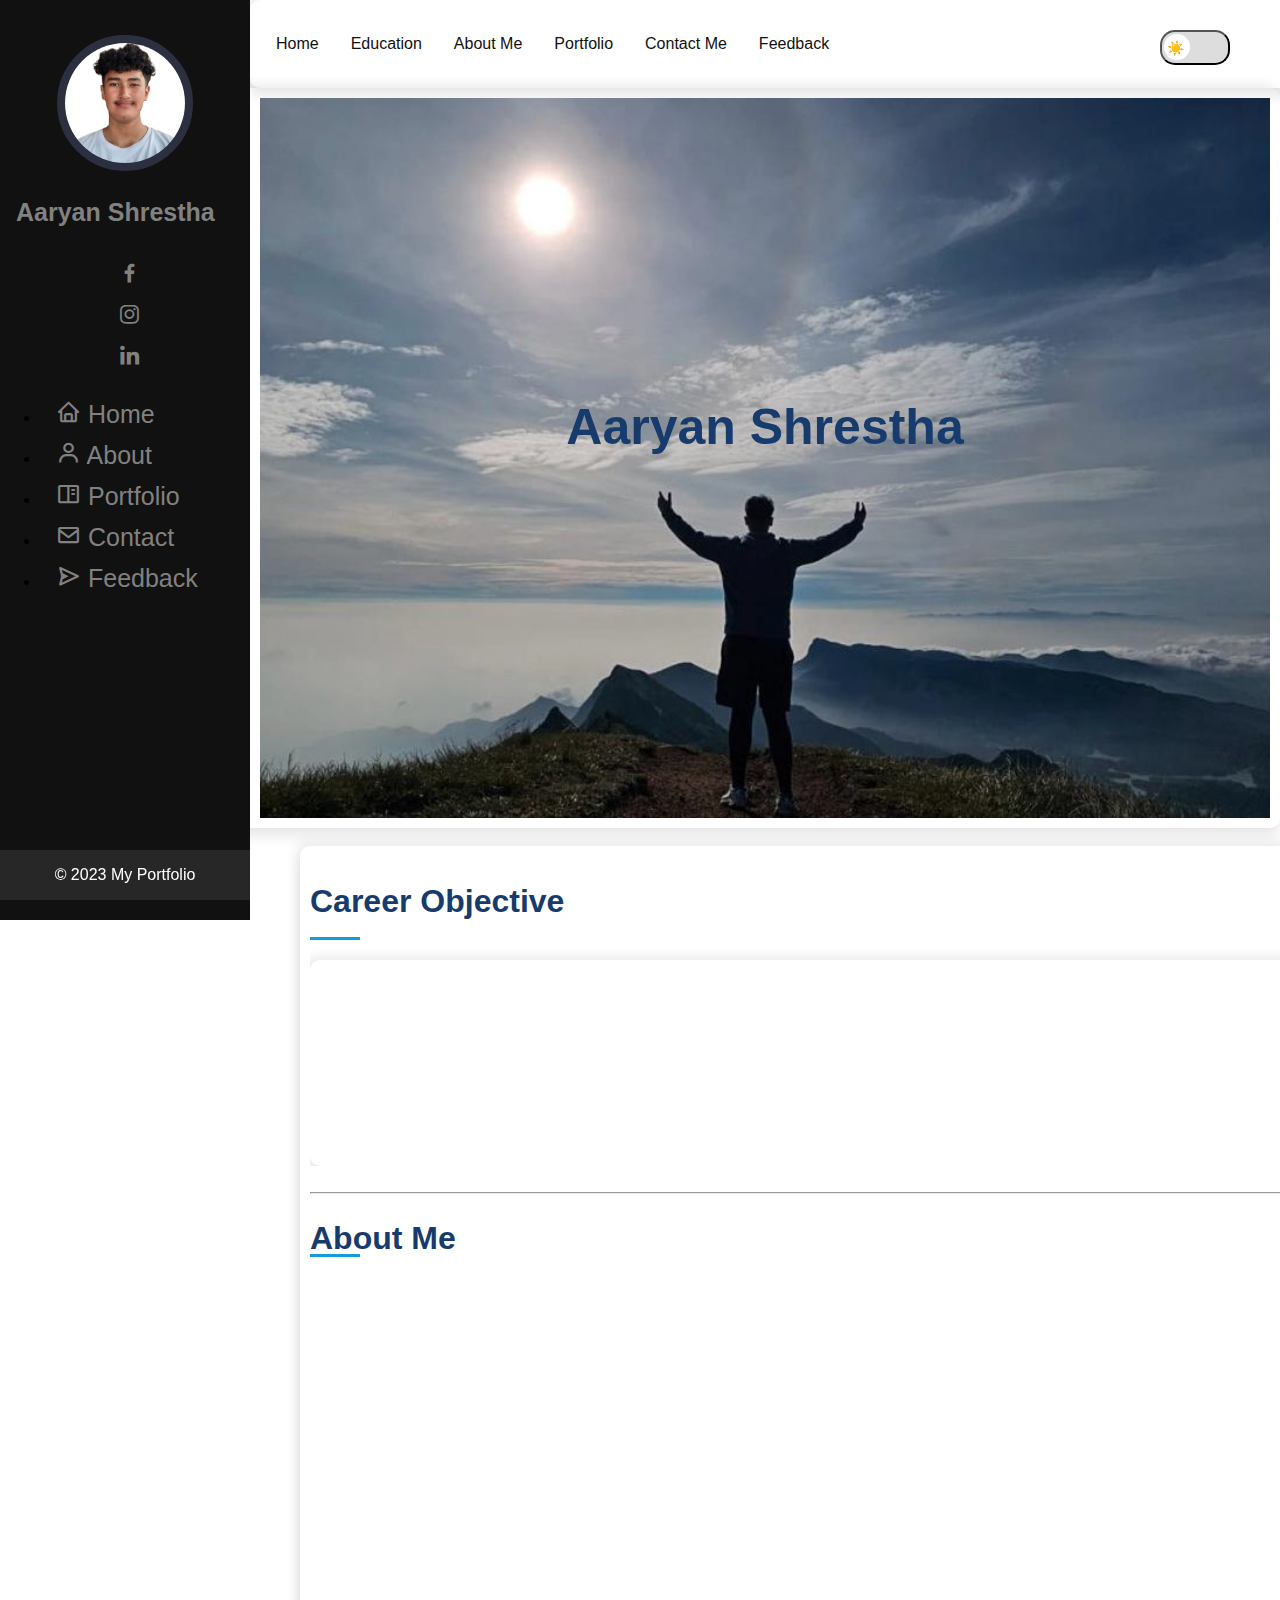
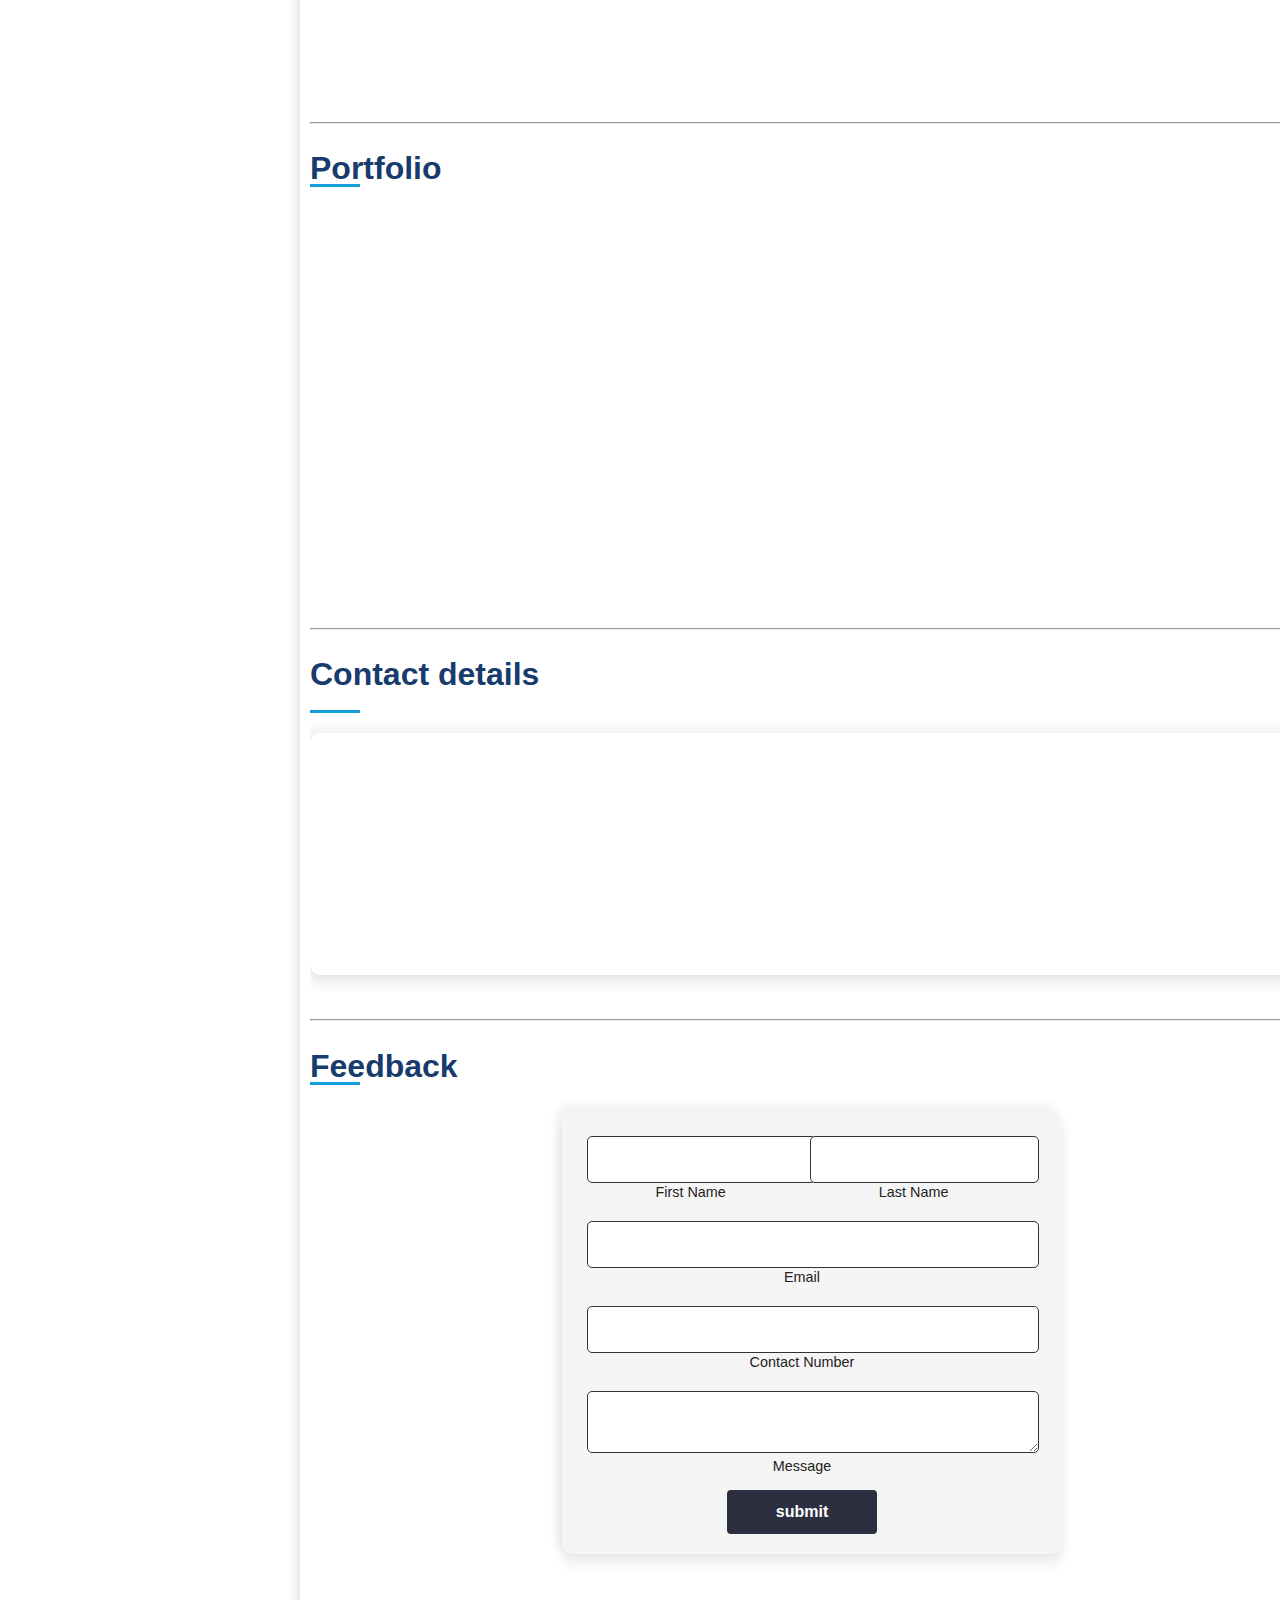
==== index.html @ 8637aa21 "Add files via upload" ====
<!DOCTYPE html>
<html lang="en">
<meta charset="UTF-8">
<meta name="viewport" content="width=device-width, initial-scale=1.0">
<link rel="stylesheet" href="style.css">
<link href='https://unpkg.com/boxicons@2.1.4/css/boxicons.min.css' rel='stylesheet'>
<script src="main.js"></script>
<title>Aaryan Shrestha</title>
</head>
<body>
  <div class="sidebar">
    <div class="left">

      <header id="header">
          <div class="profile">
            <img src="./Assets/Image/aaryan.jpg" alt="" class="img-fluid rounded-circle">
            <h1 class="text-light"><a href="index.html" style="text-decoration: none;">Aaryan Shrestha</a></h1>
            <div class="social-links" align="center">
              <a href="https://www.facebook.com/shresthaaaryan123" class="facebook"><i class="bx bxl-facebook"></i></a>
              <a href="https://www.instagram.com/shrestha_aaryan8/" class="instagram"><i class="bx bxl-instagram"></i></a>
              <a href="https://www.linkedin.com/in/aaryanshrestha/" class="linkedin"><i class="bx bxl-linkedin"></i></a>
            </div>
          </div>

          <nav id="navbar" class="nav-menu navbar">
            <ul>
              <li><a href="#hero" class="nav-link scrollto active"><i class="bx bx-home"></i> <span>Home</span></a></li>
              <li><a href="#about" class="nav-link scrollto"><i class="bx bx-user"></i> <span>About</span></a></li>
              <li><a href="#portfolio" class="nav-link scrollto"><i class="bx bx-book-content"></i> <span>Portfolio</span></a></li>
              <li><a href="#contact" class="nav-link scrollto"><i class="bx bx-envelope"></i> <span>Contact</span></a></li>
              <li><a href="#Feedback" class="nav-link scrollto"><i class="bx bx-send"></i> <span>Feedback</span></a></li>
            </ul>
          </nav>
      </header>
      
    </div>
    <footer>
      <p>&copy; 2023 My Portfolio</p>
    </footer>
  </div>

  <main id="main">

    <header>
      <nav class="topnav">
        <a class="active" href="#hero">Home</a>
        <a href="Education.html" class="no-smooth-scroll">Education</a>
        <a href="#about">About Me</a>
        <a href="#portfolio">Portfolio</a>
        <a href="#contact">Contact Me</a>
        <a href="#Feedback">Feedback</a>
        <button id="dark-mode-toggle" class="toggle-switch"></button>
      </nav>
    </header>

    <section id="carosal" class="table1">
      <div class="main-content" id="hero">
          <h1>Aaryan Shrestha</h1>
          <p style="font-weight:600;">I'm a Computer Science and Engineering Undergraduate student</p>
      </div>
    </section><br>

    <div class="right table heading">
      <section class="section-title">
        <h2>Career Objective</h2>
        <div class="table1">
          <p>Aspiring computer science and engineering enthusiast with a strong academic foundation in STEM subjects and currently
            pursuing a bachelor’s degree in computer science and engineering from Vellore Institute of Technology. Adept at programming
            languages like React, JavaScript, HTML, CSS, C++, and C, with a passion for developing innovative solutions. I am looking to excel in both
            Full Stack Development and Machine Learning/AI. 
          </p>
          <p>
            My main objective, now, is to gain expertise in Full Stack Development while
            my ultimate goal is to combine this skill set with AI creating cutting-edge data-driven solutions that boost business success and
            improve user experiences. I am dedicated to learning and applying my knowledge in real-world scenarios ready to contribute to
            teams and the progress of technology.
          </p>
        </div>
      </section><br>

      <section id="about" class="about heading"><hr>
        <h2 >About Me</h2>
        <div class="content item">
            <ul>
              <div class="table1">
                <li><strong>Full Name:</strong> <span>Aaryan Shrestha</span></li><hr>
                <li><strong>Phone:</strong> <span>+91 93194 00529</span></li><hr>
                <li><strong>City:</strong> <span>Kathmandu, Nepal</span></li><hr>
                <li><strong>LinkedIn:</strong><a href="https://www.linkedin.com/in/aaryanshrestha/"><span>Connect on LinkedIn</span></a></li><hr>
                <li><strong>Email:</strong> <span>shresthaaaryan123@gmail.com</span></li><hr>
                <button style="float:center" class="button-31" role="button" type="submit" download><a href="Resume.pdf" download="Resume">Download Resume</a></button>
              </div>
            </ul>
        </div>
      </section><br>

      <section id="portfolio" class="heading"><hr>
        <h2>Portfolio</h2>

        <div class="project table1 item">
          <div class="card">
            <div class="card-image-container">
              <img src="">
            </div>
            <p class="card-title">Card Title</p>
          </div>
          <div class="card">
            <div class="card-image-container">
              <img src="">
            </div>
            <p class="card-title">Card Title</p>
          </div>
          <div class="card">
            <div class="card-image-container">
              <img src="">
            </div>
            <p class="card-title">Card Title</p>
          </div> 
          <div class="card">
            <div class="card-image-container">
              <img src="">
            </div>
            <p class="card-title">Card Title</p>
          </div>
        </div>
        
        <br><br>
      </section>

      <section id="contact" class="heading" ><hr>
        <div class="section-title">
          <h2>Contact details</h2>
        </div>

        <div class="table1">

          <div class="info item">
            <ul>
              <div class="email">
                <li><h5>Email: <span style="font-size: 18px;">shresthaaaryan123@gmail.com</span></h5></li>
              </div>
            <hr>
              <div class="email">
                <li><h5>Alternative Email: <span style="font-size: 18px;">aaryanshrestha842@gmail.com</span></h5></li>
              </div>
            <hr>
              <div class="phone">
                <li><h5>Phone: <span style="font-size: 18px;"> +91 93194 00529</span></h5></li>
              </div>
            <hr>
            </ul>                         
          </div>

        </div><br>
      </section><br>
      
      <div class="heading" id="Feedback"> <hr>
        <h2>Feedback</h2>
        <div align="center" class="form-containe">
          <form class="form table">
            <div class="flex">
                <label>
                    <input class="input" type="text" placeholder="" required="">
                    <span>First Name</span>
                </label>
        
                <label>
                  <input class="input" type="text" placeholder="" required="">
                  <span>Last Name</span>
              </label>
            </div>  
                    
            <label>
                <input class="input" type="email" placeholder="" required="">
                <span>Email</span>
            </label> 
                
            <label>
                <input class="input" placeholder="" type="tel" required="">
                <span>Contact Number</span>
            </label>
            <label>
                <textarea class="input" placeholder="" type="text" required=""></textarea>
                <span>Message</span>
            </label>
            <div>
              <button href="#link" class="button-31"><span class="text">submit</span></button>
            </div>
        </form><br><br><br>
        </div>
      </div>
    </div>
  </main>

</body>
</html>
---- style.css ----
body, html {
  height: 100%;
  margin: 0;
  font-family: Arial, sans-serif;
}

h1{
  color: #173b6c;
}

.topnav {
  margin-left: 250px;
  overflow: hidden;
  vertical-align: middle;
  justify-content: center;
  padding: 10px;
  width: 82%;
  background-color: var(--white);
  border-radius: 10px;
  box-shadow: 0px 10px 12px rgba(0, 0, 0, 0.08),-4px -4px 12px rgba(0, 0, 0, 0.08);
  overflow: hidden;
  transition: all 0.3s;
  cursor: pointer;
}
.topnav a {
  float: left;
  display: block;
  color: #111;
  text-align: center;
  padding: 25px 16px;
  text-decoration: none;
}
.topnav a:hover {
  background-color: #ddd;
  color: black;
}
.topnav a.active {
  background-color: #222;
  color: white;
}

.sidebar {
  height: 100%;
  width: 250px;
  position: fixed;
  z-index: 1;
  top: 0;
  left: 0;
  background-color: #111;
  overflow-x: hidden;
  padding-top: 20px;
}
.sidebar a {
  padding: 6px 8px 6px 16px;
  text-decoration: none;
  font-size: 25px;
  color: #818181;
  display: block;
}
.sidebar a:hover {
  color: #f1f1f1;
}
#navbar a:hover {
  color: #04AA6D;
}
#header .profile img {
  margin: 15px auto;
  display: block;
  width: 120px;
  border: 8px solid #2c2f3f;
}
.rounded-circle {
  border-radius: 50%!important;
}

.main-content {
  margin-left: 250px;
  padding: 0 10px;
  background: url('./Assets/Image/background.jpg') no-repeat center; 
  background-size: cover;
  height: 80vh;
  color: black;
  display: flex;
  flex-direction: column;
  justify-content: center;
}
.main-content h1 {
  margin: 0;
  font-size: 50px;
  text-align: center;
}
.main-content p {
  font-size: 20px;
  text-align: center; 
  margin: 20px 0;
  opacity: 0;
  animation: fadeInUp 1s forwards;
  animation-delay: 0.5s;
}

.table{
  justify-content: center;
  padding: 10px;
  width: 80%;
  margin: 0;
  background-color: var(--white);
  border-radius: 10px;
  box-shadow: 0px 10px 12px rgba(0, 0, 0, 0.08),-4px -4px 12px rgba(0, 0, 0, 0.08);
  overflow: hidden;
  transition: all 0.3s;
  cursor: pointer;
  box-sizing: border-box;
  box-sizing: border-box;
  flex-wrap: wrap;
}
.table:hover {
  transform: translateY(-10px);
  box-shadow: 0px 20px 20px rgba(0, 0, 0, 0.1),-4px -4px 12px rgba(0, 0, 0, 0.08);
}
.table1{
  text-align: center;
  width: 100%;
  margin: 0;
  background-color: var(--white);
  border-radius: 10px;
  box-shadow: 0px 10px 12px rgba(0, 0, 0, 0.08),-4px -4px 12px rgba(0, 0, 0, 0.08);
  overflow: hidden;
  transition: all 0.3s;
  cursor: pointer;
  box-sizing: border-box;
  box-sizing: border-box;
  padding: 10px;
  flex-wrap: wrap;
}
.table1:hover{
  transform: translateY(-10px);
  box-shadow: 0px 20px 20px rgba(0, 0, 0, 0.1),-4px -4px 12px rgba(0, 0, 0, 0.08);
}

section {
  transition: all 0.5s;
  overflow: hidden;
}
.section-bg {
  background: #f5f8fd;
}
.section-title h2 {
  font-size: 32px;
  font-weight: bold;
  margin-bottom: 20px;
  padding-bottom: 20px;
  position: relative;
  color: #173b6c;
}
.section-title h2::after {
  content: "";
  position: absolute;
  display: block;
  width: 50px;
  height: 3px;
  background: #149ddd;
  bottom: 0;
  left: 0;
}
.section-title p {
  margin: 20px 0;
  opacity: 0;
  animation: fadeInUp 1s forwards;
  animation-delay: 0.5s;
}

.home{
  margin: 20px 0;
  opacity: 0;
  animation: fadeInUp 1s forwards;
  animation-delay: 0.5s;
}
.heading h2{
  font-size: 32px;
  font-weight: bold;
  position: relative;
  color: #173b6c;
}
.heading h2::after {
  content: "";
  position: absolute;
  display: block;
  width: 50px;
  height: 3px;
  background: #149ddd;
  bottom: 0;
  left: 0;
}
.item {
  margin: 20px 0;
  opacity: 0;
  animation: fadeInUp 1s forwards;
  animation-delay: 0.5s;
}
@keyframes fadeInUp {
  from {
      opacity: 0;
      transform: translateY(60px);
  }
  to {
      opacity: 1;
      transform: translateY(0);
  }
}

.right{
  justify-content: center;
  margin-left: 300px;
  background-size: cover;
  color: black;
  display: flex;
  flex-direction: column;
  justify-content: center;
}

footer {
  background: #333333a4;
  color: #fff;
  text-align: center;
  position: fixed;
  bottom: 0;
  width: 250px;
  overflow: hidden;
}

.button-31 {
  background-color: #2c2f3f;
  border-radius: 4px;
  border-style: none;
  box-sizing: border-box;
  color: #fff;
  cursor: pointer;
  display: inline-block;
  font-family: "Farfetch Basis","Helvetica Neue",Arial,sans-serif;
  font-size: 16px;
  font-weight: 700;
  line-height: 1.5;
  margin: 0;
  max-width: auto;
  min-height: 44px;
  min-width: 10px;
  outline: none;
  overflow: hidden;
  padding: 8px 8px 8px 8px;
  position: relative;
  text-align: center;
  text-transform: none;
  user-select: none;
  touch-action: manipulation;
  width: 150px;
}
.button-31:hover,
.button-31:focus {
  opacity: .75;
}
.about .content{
  text-decoration: none;
  padding: 0;
}
.about .content ul {
  padding: 0;
}
.about .content h3 {
  font-weight: 700;
  font-size: 26px;
  color: #173b6c;
}
.about .content ul li {
  margin-bottom: 20px;  
  margin: 20px 0;
}
.about .content ul strong {
  margin-right: 10px;
}
.about .content ul a {
  text-decoration: none;
}
.button-31 a{
  text-decoration: none;
  color: whitesmoke;
}


.project{
  display: flex;
}
.card {
  display: flex;
  flex-direction: row;
  width: 230px;
  margin: auto;
  height: 500px;
  max-height: 330px;
  background-color: var(--white);
  border-radius: 10px;
  box-shadow: 0px 10px 12px rgba(0, 0, 0, 0.08),-4px -4px 12px rgba(0, 0, 0, 0.08);
  overflow: hidden;
  transition: all 0.3s;
  cursor: pointer;
  box-sizing: border-box;
  padding: 10px;
  flex-wrap: wrap;
}
.card:hover {
  transform: translateY(-10px);
  box-shadow: 0px 20px 20px rgba(0, 0, 0, 0.1),-4px -4px 12px rgba(0, 0, 0, 0.08);
}
.card-image-container {
  width: 100%;
  height: 80%;
  border-radius: 10px;
  margin-bottom: 12px;
  overflow: hidden;
  background-color: rgb(165, 165, 165);
  display: flex;
  align-items: center;
  justify-content: center;
}
.card-title {
  margin: 0;
  font-size: 17px;
  font-family: "Lucida Sans", "Lucida Sans Regular", "Lucida Grande","Lucida Sans Unicode", Verdana, sans-serif;
  font-weight: 600;
  color: #1797b8;
  cursor: default;
  -webkit-box-orient: vertical;
  overflow: hidden;
  -webkit-line-clamp: 1;
  line-clamp: 1;
}

.form {
  display: flex;
  flex-direction:column;
  gap: 10px;
  max-width: 500px;
  height: auto;
  background-color: #e2dede4e;
  padding: 20px 40px 20px 20px;
  border-radius: 10px;
  position:relative;
}
.message {
  color: #355891;
  font-size: 14px;
}
.flex {
  display: flex;
  width: 100%;
  gap: 6px;
}
.form label {
  position: relative;
  padding: 5px;
}
.form label .input {
  width: 100%;
  padding: 10px 10px 20px 10px;
  outline: 0;
  border: 1px solid #333;
  border-radius: 5px;
}
.form label .input + span {
  position:sticky;
  left: 10px;
  top: 15px;
  color: #222;
  font-size: 0.9em;
  cursor: text;
  transition: 0.3s ease;
}
.form label .input:placeholder-shown + span {
  top: 15px;
  font-size: 0.9em;
}
.form label .input:focus + span,.form label .input:valid + span {
  top: 30px;
  font-size: 0.7em;
  font-weight: 600;
}
.form label .input:valid + span {
  color: green;
}
.input01 {
  width: 100%;
  padding: 10px 10px 10px 10px;
  outline: 0;
  border: 1px solid #222;
  border-radius: 5px;
}
.form label .input01 + span {
  position: absolute;
  left: 10px;
  top: 50px;
  color: #222;
  font-size: 0.9em;
  cursor: text;
  transition: 0.3s ease;
}
.form label .input01:placeholder-shown + span {
  top: 40px;
  font-size: 0.9em;
}
.form label .input01:focus + span,.form label .input01:valid + span {
  top: 50px;
  font-size: 0.7em;
  font-weight: 600;
}
.form label .input01:valid + span {
  color: green;
}


.dark-mode {
  background-color: #222;
  color: #fff;
}
.dark-mode,
.dark-mode p,
.dark-mode span,
.dark-mode strong,
.dark-mode h5,
.dark-mode .sidebar a {
  color: #fff;
}
.dark-mode .topnav {
  background-color: #111;
}
.dark-mode .topnav a{
  color: #fff   ;
}
.dark-mode h2{
  color: #17516c;
}
.dark-mode .card-title {
  color: #1797b8; 
}
.dark-mode .sidebar{
  background-color: #111;
}
.dark-mode .card {
  background-color: #333;
}
.dark-mode .form{
  background-color: #333;
}
.dark-mode .form label span{
  color: #fff;
}
.dark-mode .form label .input {
  background-color: #222;
}


.toggle-switch {
  position: absolute;
  top: 30px;
  right: 50px;
  appearance: none;
  width: 70px;
  height: 35px;
  background-color: #ddd;
  border-radius: 15px;
  cursor: pointer;
  transition: background-color 0.3s ease;
}
.toggle-switch::before {
  content: '';
  position: absolute;
  top: 2px;
  left: 2px;
  width: 26px;
  height: 26px;
  background-color: #fff;
  border-radius: 50%;
  transition: transform 0.3s ease;
}
.toggle-switch.active::before {
  transform: translateX(35px);
}
.toggle-switch.active {
  background-color: #4CAF50; 
}
.toggle-switch:focus {
  outline: none;
}
.toggle-switch::after {
  content: '☀️';
  position: absolute;
  top: 50%;
  left: 5px;
  font-size: 14px;
  transform: translateY(-50%);
  color: #333;
  opacity: 1;
  transition: opacity 0.3s ease;
}

.toggle-switch.active::after {
  content: '🌙';
  left: auto;
  right: 5px;
  opacity: 1;
  color: #fff;
}
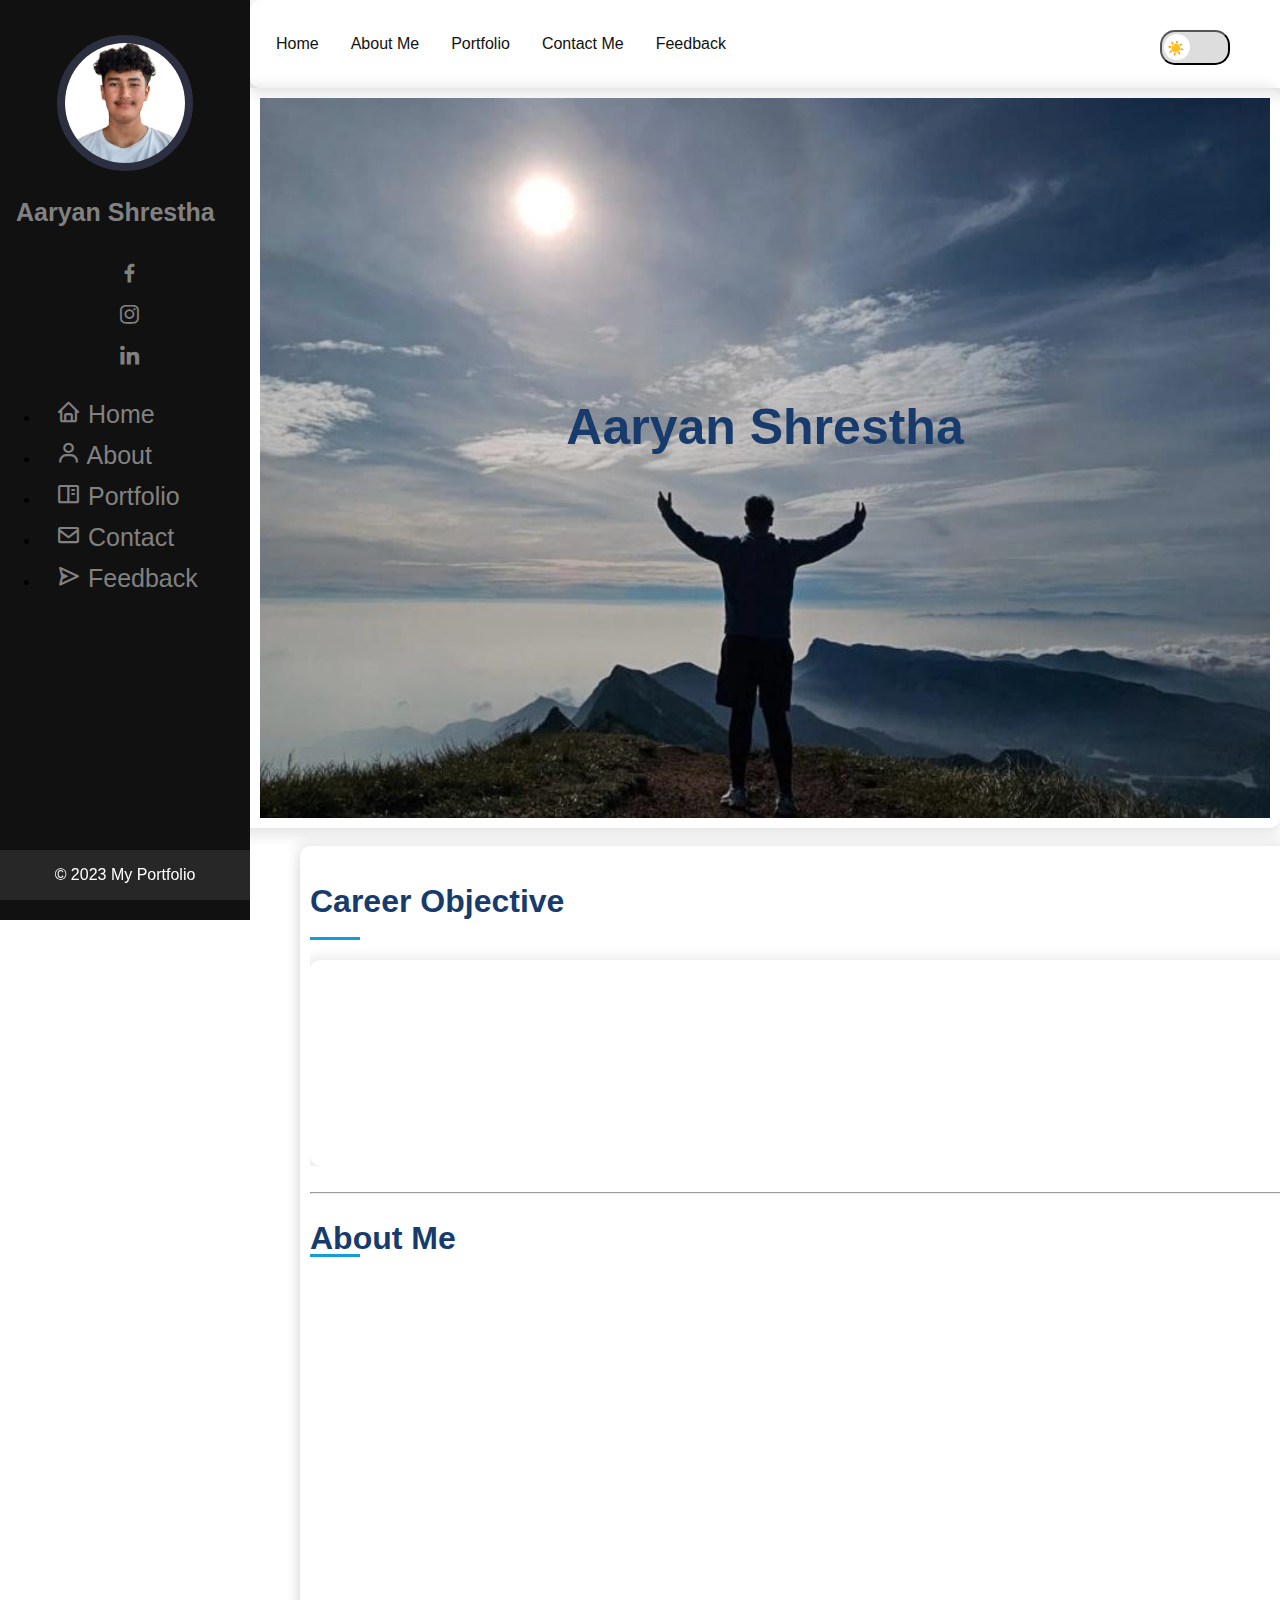
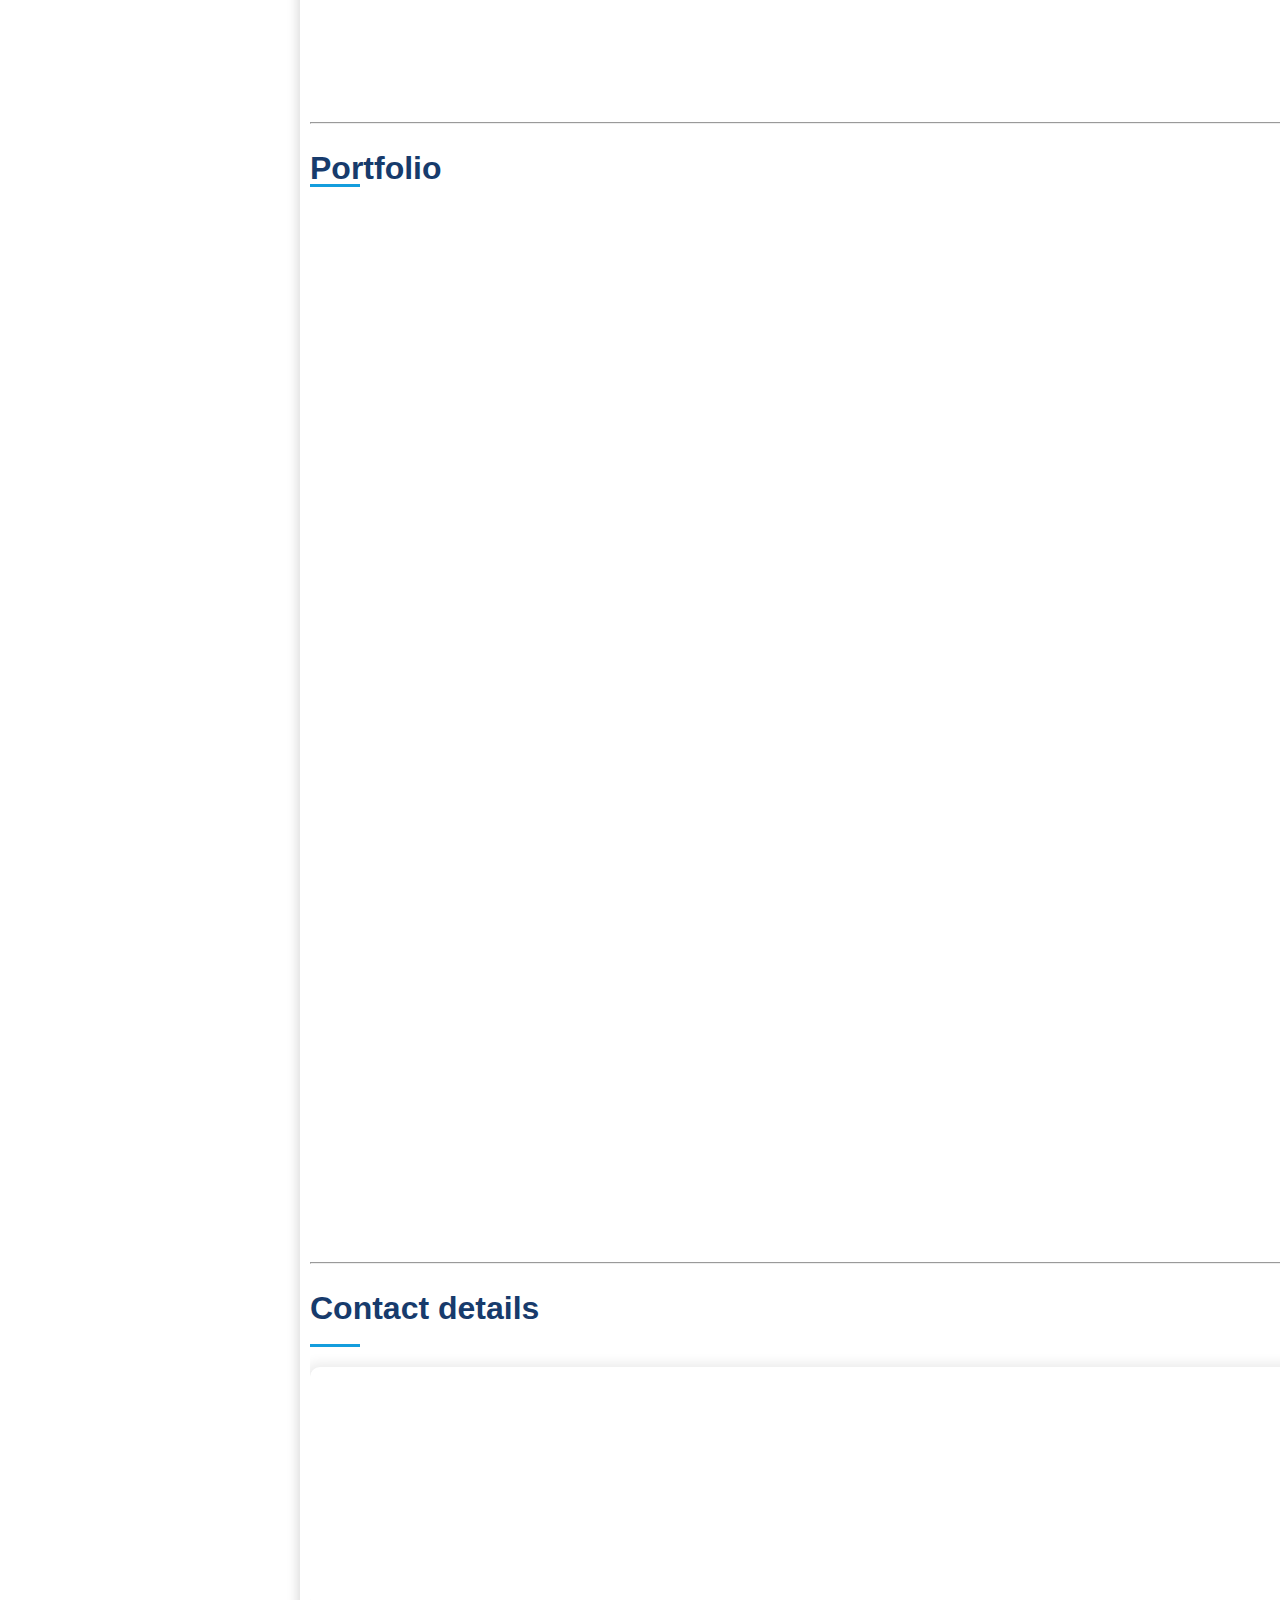
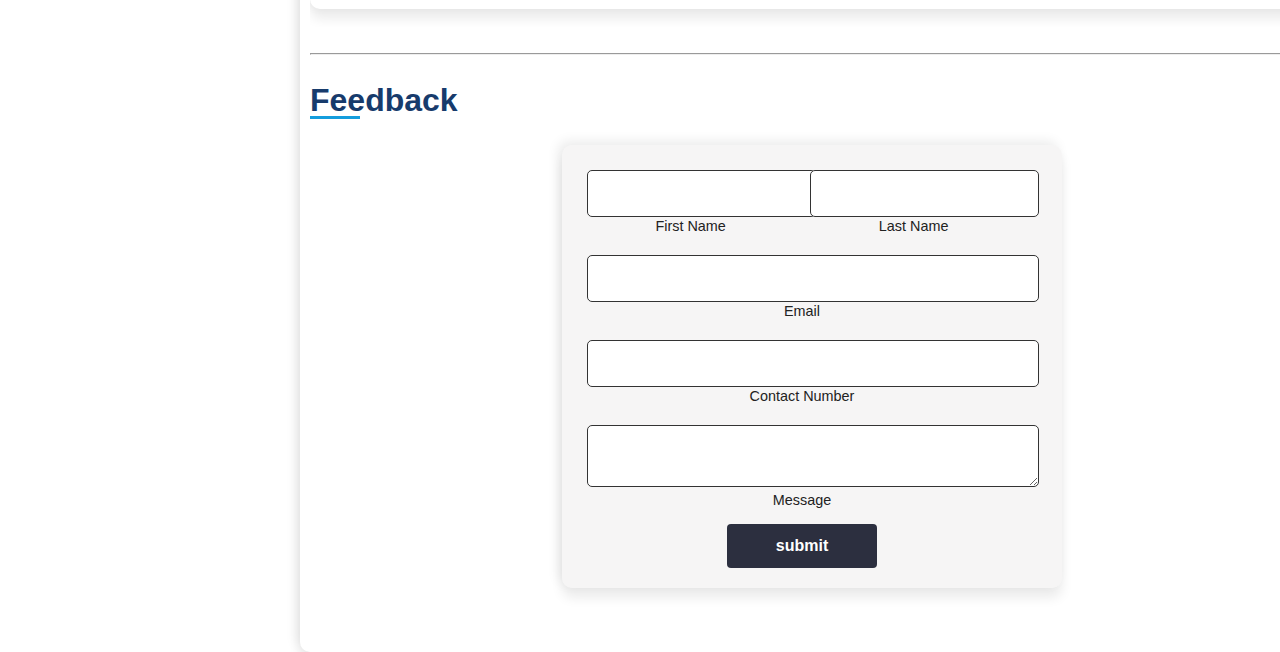
==== commit 87a72245: ":feat: done" ====
--- a/index.html
+++ b/index.html
@@ -8,189 +8,175 @@
 <title>Aaryan Shrestha</title>
 </head>
 <body>
-  <div class="sidebar">
-    <div class="left">
-
-      <header id="header">
-          <div class="profile">
-            <img src="./Assets/Image/aaryan.jpg" alt="" class="img-fluid rounded-circle">
-            <h1 class="text-light"><a href="index.html" style="text-decoration: none;">Aaryan Shrestha</a></h1>
-            <div class="social-links" align="center">
-              <a href="https://www.facebook.com/shresthaaaryan123" class="facebook"><i class="bx bxl-facebook"></i></a>
-              <a href="https://www.instagram.com/shrestha_aaryan8/" class="instagram"><i class="bx bxl-instagram"></i></a>
-              <a href="https://www.linkedin.com/in/aaryanshrestha/" class="linkedin"><i class="bx bxl-linkedin"></i></a>
+  <div class="frame">
+    <div class="sidebar">
+      <div class="left">
+  
+        <header id="header">
+            <div class="profile">
+              <img src="./Assets/Image/aaryan.jpg" alt="" class="img-fluid rounded-circle">
+              <h1 class="text-light"><a href="index.html" class="no-smooth-scroll" style="text-decoration: none;">Aaryan Shrestha</a></h1>
+              <div class="social-links" align="center">
+                <a href="https://www.facebook.com/shresthaaaryan123" class="facebook no-smooth-scroll"><i class="bx bxl-facebook"></i></a>
+                <a href="https://www.instagram.com/shrestha_aaryan8/" class="instagram no-smooth-scroll"><i class="bx bxl-instagram"></i></a>
+                <a href="https://www.linkedin.com/in/aaryanshrestha/" class="linkedin no-smooth-scroll"><i class="bx bxl-linkedin"></i></a>
+              </div>
             </div>
-          </div>
-
-          <nav id="navbar" class="nav-menu navbar">
-            <ul>
-              <li><a href="#hero" class="nav-link scrollto active"><i class="bx bx-home"></i> <span>Home</span></a></li>
-              <li><a href="#about" class="nav-link scrollto"><i class="bx bx-user"></i> <span>About</span></a></li>
-              <li><a href="#portfolio" class="nav-link scrollto"><i class="bx bx-book-content"></i> <span>Portfolio</span></a></li>
-              <li><a href="#contact" class="nav-link scrollto"><i class="bx bx-envelope"></i> <span>Contact</span></a></li>
-              <li><a href="#Feedback" class="nav-link scrollto"><i class="bx bx-send"></i> <span>Feedback</span></a></li>
-            </ul>
-          </nav>
+  
+            <nav id="navbar" class="nav-menu navbar">
+              <ul>
+                <li><a href="#hero" class="nav-link scrollto active"><i class="bx bx-home"></i> <span>Home</span></a></li>
+                <li><a href="#about" class="nav-link scrollto"><i class="bx bx-user"></i> <span>About</span></a></li>
+                <li><a href="#portfolio" class="nav-link scrollto"><i class="bx bx-book-content"></i> <span>Portfolio</span></a></li>
+                <li><a href="#contact" class="nav-link scrollto"><i class="bx bx-envelope"></i> <span>Contact</span></a></li>
+                <li><a href="#Feedback" class="nav-link scrollto"><i class="bx bx-send"></i> <span>Feedback</span></a></li>
+              </ul>
+            </nav>
+        </header>
+        
+      </div>
+      <footer>
+        <p>&copy; 2023 My Portfolio</p>
+      </footer>
+    </div>
+  
+    <main id="main">
+  
+      <header>
+        <nav class="topnav">
+          <a class="active" href="#hero">Home</a>
+          <a href="#about">About Me</a>
+          <a href="#portfolio">Portfolio</a>
+          <a href="#contact">Contact Me</a>
+          <a href="#Feedback">Feedback</a>
+          <button id="dark-mode-toggle" class="toggle-switch"></button>
+        </nav>
       </header>
-      
-    </div>
-    <footer>
-      <p>&copy; 2023 My Portfolio</p>
-    </footer>
-  </div>
-
-  <main id="main">
-
-    <header>
-      <nav class="topnav">
-        <a class="active" href="#hero">Home</a>
-        <a href="Education.html" class="no-smooth-scroll">Education</a>
-        <a href="#about">About Me</a>
-        <a href="#portfolio">Portfolio</a>
-        <a href="#contact">Contact Me</a>
-        <a href="#Feedback">Feedback</a>
-        <button id="dark-mode-toggle" class="toggle-switch"></button>
-      </nav>
-    </header>
-
-    <section id="carosal" class="table1">
-      <div class="main-content" id="hero">
-          <h1>Aaryan Shrestha</h1>
-          <p style="font-weight:600;">I'm a Computer Science and Engineering Undergraduate student</p>
-      </div>
-    </section><br>
-
-    <div class="right table heading">
-      <section class="section-title">
-        <h2>Career Objective</h2>
-        <div class="table1">
-          <p>Aspiring computer science and engineering enthusiast with a strong academic foundation in STEM subjects and currently
-            pursuing a bachelor’s degree in computer science and engineering from Vellore Institute of Technology. Adept at programming
-            languages like React, JavaScript, HTML, CSS, C++, and C, with a passion for developing innovative solutions. I am looking to excel in both
-            Full Stack Development and Machine Learning/AI. 
-          </p>
-          <p>
-            My main objective, now, is to gain expertise in Full Stack Development while
-            my ultimate goal is to combine this skill set with AI creating cutting-edge data-driven solutions that boost business success and
-            improve user experiences. I am dedicated to learning and applying my knowledge in real-world scenarios ready to contribute to
-            teams and the progress of technology.
-          </p>
+  
+      <section id="carosal" class="table1">
+        <div class="main-content" id="hero">
+            <h1>Aaryan Shrestha</h1>
+            <p style="font-weight:600;">I'm a Computer Science and Engineering Undergraduate student</p>
         </div>
       </section><br>
-
-      <section id="about" class="about heading"><hr>
-        <h2 >About Me</h2>
-        <div class="content item">
-            <ul>
-              <div class="table1">
-                <li><strong>Full Name:</strong> <span>Aaryan Shrestha</span></li><hr>
-                <li><strong>Phone:</strong> <span>+91 93194 00529</span></li><hr>
-                <li><strong>City:</strong> <span>Kathmandu, Nepal</span></li><hr>
-                <li><strong>LinkedIn:</strong><a href="https://www.linkedin.com/in/aaryanshrestha/"><span>Connect on LinkedIn</span></a></li><hr>
-                <li><strong>Email:</strong> <span>shresthaaaryan123@gmail.com</span></li><hr>
-                <button style="float:center" class="button-31" role="button" type="submit" download><a href="Resume.pdf" download="Resume">Download Resume</a></button>
+  
+      <div class="right table heading">
+        <section class="section-title">
+          <h2>Career Objective</h2>
+          <div class="table1">
+            <p>Aspiring computer science and engineering enthusiast with a strong academic foundation in STEM subjects and currently
+              pursuing a bachelor’s degree in computer science and engineering from Vellore Institute of Technology. Adept at programming
+              languages like React, JavaScript, HTML, CSS, C++, and C, with a passion for developing innovative solutions. I am looking to excel in both
+              Full Stack Development and Machine Learning/AI. 
+            </p>
+            <p>
+              My main objective, now, is to gain expertise in Full Stack Development while
+              my ultimate goal is to combine this skill set with AI creating cutting-edge data-driven solutions that boost business success and
+              improve user experiences. I am dedicated to learroject1ning and applying my knowledge in real-world scenarios ready to contribute to
+              teams and the progress of technology.
+            </p>
+          </div>
+        </section><br>
+  
+        <section id="about" class="about heading"><hr>
+          <h2 >About Me</h2>
+          <div class="content item">
+              <ul>
+                <div class="table1">
+                  <li><strong>Full Name:</strong> <span>Aaryan Shrestha</span></li><hr>
+                  <li><strong>Phone:</strong> <span>+91 93194 00529</span></li><hr>
+                  <li><strong>City:</strong> <span>Kathmandu, Nepal</span></li><hr>
+                  <li><strong>LinkedIn:</strong><a href="https://www.linkedin.com/in/aaryanshrestha/"><span>Connect on LinkedIn</span></a></li><hr>
+                  <li><strong>Email:</strong> <span>shresthaaaryan123@gmail.com</span></li><hr>
+                  <button style="float:center" class="button-31" role="button" type="submit" download><a href="./Assets/File/Resume.pdf" download="Resume">Download Resume</a></button>
+                </div>
+              </ul>
+          </div>
+        </section><br>
+  
+        <section id="portfolio" class="heading"><hr>
+          <h2>Portfolio</h2>
+  
+          <div class="project table1 item">
+            <div class="card" id="project1">
+              <div class="card-image-container1">
+                <img src="">
               </div>
-            </ul>
-        </div>
-      </section><br>
-
-      <section id="portfolio" class="heading"><hr>
-        <h2>Portfolio</h2>
-
-        <div class="project table1 item">
-          <div class="card">
-            <div class="card-image-container">
-              <img src="">
+              <p class="card-title">Drum Kit</p>
             </div>
-            <p class="card-title">Card Title</p>
+            <div class="card" id="project2">
+              <div class="card-image-container2">
+                <img src="">
+              </div>
+              <p class="card-title">BMI Calculator</p>
+            </div>
+          <br><br>
+        </section>
+  
+        <section id="contact" class="heading" ><hr>
+          <div class="section-title">
+            <h2>Contact details</h2>
           </div>
-          <div class="card">
-            <div class="card-image-container">
-              <img src="">
+  
+          <div class="table1">
+  
+            <div class="info item">
+              <ul>
+                <div class="email">
+                  <li><h5>Email: <span style="font-size: 18px;">shresthaaaryan123@gmail.com</span></h5></li>
+                </div>
+              <hr>
+                <div class="email">
+                  <li><h5>Alternative Email: <span style="font-size: 18px;">aaryanshrestha842@gmail.com</span></h5></li>
+                </div>
+              <hr>
+                <div class="phone">
+                  <li><h5>Phone: <span style="font-size: 18px;"> +91 93194 00529</span></h5></li>
+                </div>
+              <hr>
+              </ul>                         
             </div>
-            <p class="card-title">Card Title</p>
-          </div>
-          <div class="card">
-            <div class="card-image-container">
-              <img src="">
-            </div>
-            <p class="card-title">Card Title</p>
-          </div> 
-          <div class="card">
-            <div class="card-image-container">
-              <img src="">
-            </div>
-            <p class="card-title">Card Title</p>
+  
+          </div><br>
+        </section><br>
+        
+        <div class="heading" id="Feedback"> <hr>
+          <h2>Feedback</h2>
+          <div align="center" class="form-containe">
+            <form class="form table">
+              <div class="flex">
+                  <label>
+                      <input class="input" type="text" placeholder="" required="">
+                      <span>First Name</span>
+                  </label>
+          
+                  <label>
+                    <input class="input" type="text" placeholder="" required="">
+                    <span>Last Name</span>
+                </label>
+              </div>  
+                      
+              <label>
+                  <input class="input" type="email" placeholder="" required="">
+                  <span>Email</span>
+              </label> 
+                  
+              <label>
+                  <input class="input" placeholder="" type="number" required="">
+                  <span>Contact Number</span>
+              </label>
+              <label>
+                  <textarea class="input" placeholder="" type="text" required=""></textarea>
+                  <span>Message</span>
+              </label>
+              <div>
+                <button href="#link" class="button-31"><span class="text">submit</span></button>
+              </div>
+          </form><br><br><br>
           </div>
         </div>
-        
-        <br><br>
-      </section>
-
-      <section id="contact" class="heading" ><hr>
-        <div class="section-title">
-          <h2>Contact details</h2>
-        </div>
-
-        <div class="table1">
-
-          <div class="info item">
-            <ul>
-              <div class="email">
-                <li><h5>Email: <span style="font-size: 18px;">shresthaaaryan123@gmail.com</span></h5></li>
-              </div>
-            <hr>
-              <div class="email">
-                <li><h5>Alternative Email: <span style="font-size: 18px;">aaryanshrestha842@gmail.com</span></h5></li>
-              </div>
-            <hr>
-              <div class="phone">
-                <li><h5>Phone: <span style="font-size: 18px;"> +91 93194 00529</span></h5></li>
-              </div>
-            <hr>
-            </ul>                         
-          </div>
-
-        </div><br>
-      </section><br>
-      
-      <div class="heading" id="Feedback"> <hr>
-        <h2>Feedback</h2>
-        <div align="center" class="form-containe">
-          <form class="form table">
-            <div class="flex">
-                <label>
-                    <input class="input" type="text" placeholder="" required="">
-                    <span>First Name</span>
-                </label>
-        
-                <label>
-                  <input class="input" type="text" placeholder="" required="">
-                  <span>Last Name</span>
-              </label>
-            </div>  
-                    
-            <label>
-                <input class="input" type="email" placeholder="" required="">
-                <span>Email</span>
-            </label> 
-                
-            <label>
-                <input class="input" placeholder="" type="tel" required="">
-                <span>Contact Number</span>
-            </label>
-            <label>
-                <textarea class="input" placeholder="" type="text" required=""></textarea>
-                <span>Message</span>
-            </label>
-            <div>
-              <button href="#link" class="button-31"><span class="text">submit</span></button>
-            </div>
-        </form><br><br><br>
-        </div>
       </div>
-    </div>
-  </main>
-
+    </main>
+  </div>
 </body>
 </html>
--- a/style.css
+++ b/style.css
@@ -292,10 +292,10 @@
 .card {
   display: flex;
   flex-direction: row;
-  width: 230px;
+  width: 550px;
   margin: auto;
-  height: 500px;
-  max-height: 330px;
+  height: 600px;
+  max-height: 500px;
   background-color: var(--white);
   border-radius: 10px;
   box-shadow: 0px 10px 12px rgba(0, 0, 0, 0.08),-4px -4px 12px rgba(0, 0, 0, 0.08);
@@ -310,13 +310,26 @@
   transform: translateY(-10px);
   box-shadow: 0px 20px 20px rgba(0, 0, 0, 0.1),-4px -4px 12px rgba(0, 0, 0, 0.08);
 }
-.card-image-container {
-  width: 100%;
-  height: 80%;
+.card-image-container1 {
+  width: 500px;
+  height: 400px;
   border-radius: 10px;
   margin-bottom: 12px;
   overflow: hidden;
   background-color: rgb(165, 165, 165);
+  background-image: url('./Assets/Image/drum.jpg');
+  display: flex;
+  align-items: center;
+  justify-content: center;
+}
+.card-image-container2 {
+  width: 500px;
+  height: 400px;
+  border-radius: 10px;
+  margin-bottom: 12px;
+  overflow: hidden;
+  background-color: rgb(165, 165, 165);
+  background-image: url('./Assets/Image/banner-image-bmi.png');
   display: flex;
   align-items: center;
   justify-content: center;
@@ -332,6 +345,7 @@
   overflow: hidden;
   -webkit-line-clamp: 1;
   line-clamp: 1;
+  text-align: center;
 }
 
 .form {
